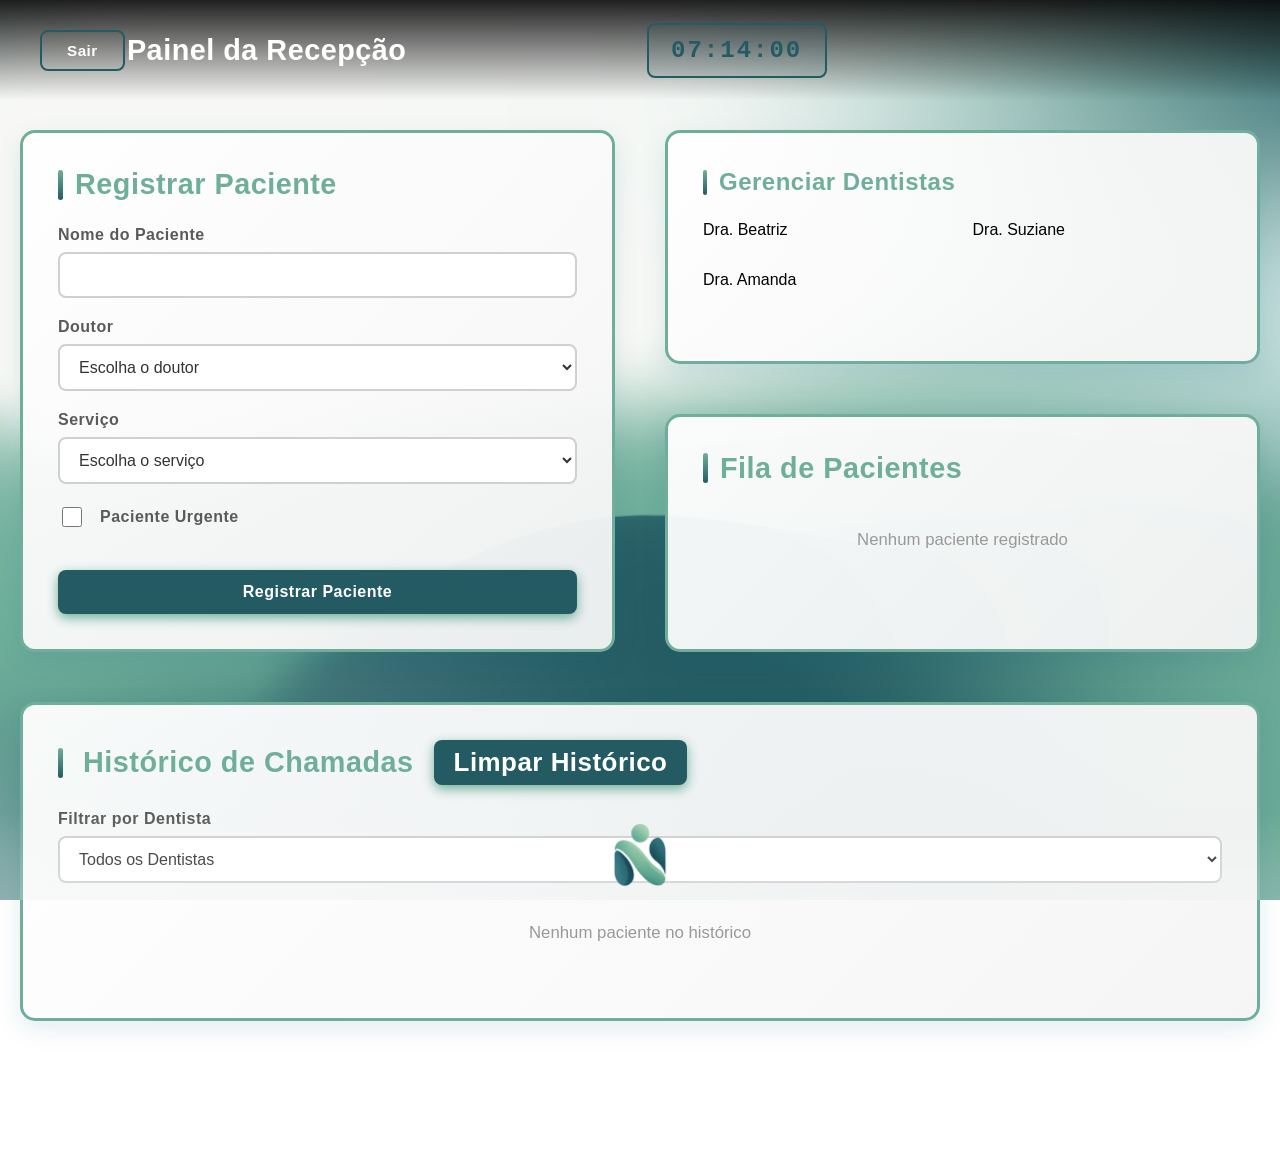
==== pages/painel-recepcao.html @ 8fa3fe1f "refactor: A old site that I created was inovate with a fictitious brand. I refactored colors from CS" ====
<!DOCTYPE html>
<html lang="pt-br">
<head>
    <meta charset="UTF-8">
    <meta name="viewport" content="width=device-width, initial-scale=1.0">
    <title>Painel da Recepção</title>
    <link rel="icon" type="image/svg+xml" href="../public/images/logo/Logo-Isolada_Clinica_Nova.png">
    <link rel="stylesheet" href="../css/main.css">
    <link rel="stylesheet" href="../css/painel-recepcao.css">
</head>
<body>
    <header>
        <a href="../index.html">Sair</a>
        <h1>Painel da Recepção</h1>
        <div id="clock" class="clock">00:00:00</div>
    </header>

    <div class="container">
        <div class="manage-doctors">
            <h3>Gerenciar Dentistas</h3>
            <div id="doctors-list"></div>
        </div>

        <div class="form-section">
            <h2>Registrar Paciente</h2>
            <form id="patient-form">
                <div class="input-group">
                    <label for="patient-name">Nome do Paciente</label>
                    <input type="text" id="patient-name" name="patientName" required>
                </div>

                <div class="input-group">
                    <label for="doctor">Doutor</label>
                    <select id="doctor" name="doctor" required>
                        <option value="">Escolha o doutor</option>
                    </select>
                </div>

                <div class="input-group">
                    <label for="service">Serviço</label>
                    <select id="service" name="service" required>
                        <option value="">Escolha o serviço</option>
                        <option value="Avaliação">Avaliação</option>
                        <option value="Manutenção">Manutenção</option>
                        <option value="Prótese">Prótese</option>
                        <option value="Outro">Outro (especificar)</option>
                    </select>
                </div>

                <div class="input-group" id="other-service-group" style="display: none;">
                    <label for="other-service-detail">Especificar Serviço</label>
                    <textarea id="other-service-detail" name="otherServiceDetail" placeholder="Descreva o serviço"></textarea>
                </div>

                <div class="input-group checkbox-group">
                    <input type="checkbox" id="urgente" name="urgente">
                    <label for="urgente">Paciente Urgente</label>
                </div>

                <button type="submit">Registrar Paciente</button>
            </form>
        </div>

        <div class="list-section">
            <h2>Fila de Pacientes</h2>
            <div id="patient-list">
                <p class="empty-message">Nenhum paciente registrado</p>
            </div>
        </div>

        <div class="history-section">
            <h2>Histórico de Chamadas
                <button id="reset-history-btn" type="button">Limpar Histórico</button>
            </h2>
            <div class="input-group" style="margin-bottom: 20px;">
                <label for="filter-doctor">Filtrar por Dentista</label>
                <select id="filter-doctor" name="filterDoctor">
                    <option value="">Todos os Dentistas</option>
                </select>
            </div>
            <div id="history-list">
                <p class="empty-message">Nenhum paciente no histórico</p>
            </div>
        </div>
    </div>

    <footer>
        <img src="../public/images/logo/Logo-Isolada_Clinica_Nova.png" alt="logo-NOVA">
    </footer>

    <!-- Modal de confirmação/aviso reutilizável -->
    <div id="confirm-modal" class="modal-overlay">
        <div class="modal-content">
            <p id="confirm-message"></p>
            <div class="modal-actions">
                <button id="confirm-yes" type="button">Confirmar</button>
                <button id="confirm-no" type="button">Cancelar</button>
            </div>
        </div>
    </div>

    <!-- Modal de edição de paciente -->
    <div id="edit-modal" class="modal-overlay">
        <div class="modal-content" style="max-width: 500px;">
            <h3 style="margin-top: 0;">Editar Paciente</h3>
            <form id="edit-form">
                <div class="input-group">
                    <label for="edit-patient-name">Nome do Paciente</label>
                    <input type="text" id="edit-patient-name" required>
                </div>
                <div class="input-group">
                    <label for="edit-doctor">Doutor</label>
                    <select id="edit-doctor" required>
                        <option value="">Escolha o doutor</option>
                    </select>
                </div>
                <div class="input-group">
                    <label for="edit-service">Serviço</label>
                    <select id="edit-service" required>
                        <option value="">Escolha o serviço</option>
                        <option value="Avaliação">Avaliação</option>
                        <option value="Manutenção">Manutenção</option>
                        <option value="Prótese">Prótese</option>
                        <option value="Outro">Outro (especificar)</option>
                    </select>
                </div>
                <div class="input-group" id="edit-other-service-group" style="display: none;">
                    <label for="edit-other-service-detail">Especificar Serviço</label>
                    <textarea id="edit-other-service-detail" placeholder="Descreva o serviço"></textarea>
                </div>
                <div class="input-group checkbox-group">
                    <input type="checkbox" id="edit-urgente">
                    <label for="edit-urgente">Paciente Urgente</label>
                </div>
                <div class="modal-actions">
                    <button type="submit">Salvar</button>
                    <button type="button" id="edit-cancel">Cancelar</button>
                </div>
            </form>
        </div>
    </div>

    <script src="../js/clock.js"></script>
    <script type="module" src="../js/recepcao-new.js"></script>
    <script src="../js/gradient-bg.js"></script>
</body>
</html>
---- css/main.css ----
/* Importar fontes Montserrat */
@font-face {
    font-family: 'Montserrat';
    src: url('../assets/fonts/Montserrat/static/Montserrat-Thin.ttf') format('truetype');
    font-weight: 100;
    font-display: swap;
}

@font-face {
    font-family: 'Montserrat';
    src: url('../assets/fonts/Montserrat/static/Montserrat-ThinItalic.ttf') format('truetype');
    font-weight: 100;
    font-style: italic;
    font-display: swap;
}

@font-face {
    font-family: 'Montserrat';
    src: url('../assets/fonts/Montserrat/static/Montserrat-ExtraLight.ttf') format('truetype');
    font-weight: 200;
    font-display: swap;
}

@font-face {
    font-family: 'Montserrat';
    src: url('../assets/fonts/Montserrat/static/Montserrat-ExtraLightItalic.ttf') format('truetype');
    font-weight: 200;
    font-style: italic;
    font-display: swap;
}

@font-face {
    font-family: 'Montserrat';
    src: url('../assets/fonts/Montserrat/static/Montserrat-Light.ttf') format('truetype');
    font-weight: 300;
    font-display: swap;
}

@font-face {
    font-family: 'Montserrat';
    src: url('../assets/fonts/Montserrat/static/Montserrat-LightItalic.ttf') format('truetype');
    font-weight: 300;
    font-style: italic;
    font-display: swap;
}

@font-face {
    font-family: 'Montserrat';
    src: url('../assets/fonts/Montserrat/static/Montserrat-Regular.ttf') format('truetype');
    font-weight: 400;
    font-display: swap;
}

@font-face {
    font-family: 'Montserrat';
    src: url('../assets/fonts/Montserrat/static/Montserrat-Italic.ttf') format('truetype');
    font-weight: 400;
    font-style: italic;
    font-display: swap;
}

@font-face {
    font-family: 'Montserrat';
    src: url('../assets/fonts/Montserrat/static/Montserrat-Medium.ttf') format('truetype');
    font-weight: 500;
    font-display: swap;
}

@font-face {
    font-family: 'Montserrat';
    src: url('../assets/fonts/Montserrat/static/Montserrat-MediumItalic.ttf') format('truetype');
    font-weight: 500;
    font-style: italic;
    font-display: swap;
}

@font-face {
    font-family: 'Montserrat';
    src: url('../assets/fonts/Montserrat/static/Montserrat-SemiBold.ttf') format('truetype');
    font-weight: 600;
    font-display: swap;
}

@font-face {
    font-family: 'Montserrat';
    src: url('../assets/fonts/Montserrat/static/Montserrat-SemiBoldItalic.ttf') format('truetype');
    font-weight: 600;
    font-style: italic;
    font-display: swap;
}

@font-face {
    font-family: 'Montserrat';
    src: url('../assets/fonts/Montserrat/static/Montserrat-Bold.ttf') format('truetype');
    font-weight: 700;
    font-display: swap;
}

@font-face {
    font-family: 'Montserrat';
    src: url('../assets/fonts/Montserrat/static/Montserrat-BoldItalic.ttf') format('truetype');
    font-weight: 700;
    font-style: italic;
    font-display: swap;
}

@font-face {
    font-family: 'Montserrat';
    src: url('../assets/fonts/Montserrat/static/Montserrat-ExtraBold.ttf') format('truetype');
    font-weight: 800;
    font-display: swap;
}

@font-face {
    font-family: 'Montserrat';
    src: url('../assets/fonts/Montserrat/static/Montserrat-ExtraBoldItalic.ttf') format('truetype');
    font-weight: 800;
    font-style: italic;
    font-display: swap;
}

@font-face {
    font-family: 'Montserrat';
    src: url('../assets/fonts/Montserrat/static/Montserrat-Black.ttf') format('truetype');
    font-weight: 900;
    font-display: swap;
}

@font-face {
    font-family: 'Montserrat';
    src: url('../assets/fonts/Montserrat/static/Montserrat-BlackItalic.ttf') format('truetype');
    font-weight: 900;
    font-style: italic;
    font-display: swap;
}

/* Fonte padrão para todo o site */
* {
    font-family: 'Montserrat', sans-serif;
}

:root {
    /* Paleta oficial (README) */
    --color-primary: #6FAF9A;      /* Verde Sage */
    --color-secondary: #245B63;    /* Azul Petroleo */
    --color-bg: #F7F8F5;           /* Off-White */
    --color-accent: #DCEEF0;       /* Azul Claro */
    --color-sand: #E9DCC9;         /* Areia */

    /* Neutras de apoio */
    --color-surface: #ffffff;
    --color-surface-soft: #f5f5f5;
    --color-text: #333333;
    --color-text-soft: #5a5a5a;
    --color-text-muted: #999999;
    --color-border: #d0d0d0;
    --color-border-soft: #e6e6e6;

    /* Estados */
    --color-success: #4CAF50;
    --color-success-hover: #45a049;
    --color-danger: #b30000;

    /* Sombras/overlays */
    --overlay-dark-45: rgba(0, 0, 0, 0.45);
    --overlay-dark-55: rgba(0, 0, 0, 0.55);
    --shadow-soft: 0 4px 12px rgba(0, 0, 0, 0.12);
    --shadow-medium: 0 8px 25px rgba(36, 91, 99, 0.12);
}

body {
    font-family: 'Montserrat', sans-serif;
    margin: 0;
    padding: 0;
    box-sizing: border-box;
}

html {
    box-sizing: border-box;
}

*,
*::before,
*::after {
    box-sizing: inherit;
}
---- css/painel-recepcao.css ----
html, body {
    margin: 0;
    padding: 0;
    height: 100%;
    display: flex;
    flex-direction: column;
}

body {
    display: flex;
    flex-direction: column;
    align-items: center;
    justify-content: flex-start;

    header {
        position: fixed;
        top: 0;
        left: 0;
        right: 0;
        padding: 10px 80px;
        display: grid;
        grid-template-columns: 1fr 1fr 1fr;
        align-items: center;
        min-height: 100px;
        z-index: 10;
        background: linear-gradient(180deg, rgba(0, 0, 0, 0.872) 0%, rgba(36, 91, 99, 0) 100%);

        a {
            position: absolute;
            left: 40px;
            background: none;
            border: 2px solid var(--color-secondary);
            color: white;
            padding: 10px 25px;
            font-size: 0.95em;
            font-weight: 600;
            text-decoration: none;
            border-radius: 8px;
            cursor: pointer;
            transition: all 0.3s ease;
            letter-spacing: 0.5px;
        }

        a:hover {
            background-color: rgba(36, 91, 99, 0.1);
            border-color: var(--color-accent);
            box-shadow: 0 0 15px rgba(36, 91, 99, 0.45);
        }

        a:active {
            transform: scale(0.97);
        }
    }

        h1 {
            color: white;
            margin: 0;
            font-size: 1.8em;
            font-weight: 600;
            letter-spacing: 0.5px;
            text-align: center;
            line-height: 1.4;
            justify-self: center;
        }

        .clock {
            color: var(--color-secondary);
            font-size: 1.5em;
            font-weight: 700;
            font-family: 'Courier New', monospace;
            letter-spacing: 2px;
            padding: 12px 20px;
            background: rgba(36, 91, 99, 0.1);
            border: 2px solid var(--color-secondary);
            border-radius: 8px;
            min-width: 180px;
            text-align: center;
            flex-shrink: 0;
            margin-left: 20px;
            height: fit-content;
            justify-self: end;
        }

    .container {
        flex: 1;
        display: grid;
        grid-template-columns: 1fr 1fr;
        gap: 50px;
        width: 100%;
        max-width: 1400px;
        margin: 130px auto 40px auto;
        padding: 0 20px 150px 20px;
        grid-template-areas:
            "register doctors"
            "register patients"
            "history history";
    }

    .form-section {
        grid-area: register;
    }

    .manage-doctors {
        grid-area: doctors;
    }

    .list-section {
        grid-area: patients;
    }

    .history-section {
        grid-area: history;
    }

    .manage-doctors,
    .form-section,
    .list-section,
    .history-section {
        background: linear-gradient(135deg, rgba(255, 255, 255, 0.95), rgba(245, 245, 245, 0.95));
        border: 3px solid var(--color-primary);
        border-radius: 15px;
        padding: 35px;
        box-shadow: 0 8px 25px rgba(0, 111, 139, 0.12);
        transition: all 0.3s ease;
    }

    .manage-doctors:hover,
    .form-section:hover,
    .list-section:hover,
    .history-section:hover {
        box-shadow: 0 12px 35px rgba(0, 111, 139, 0.18);
    }

    h2, h3 {
        color: #6FAF9A;
        font-size: 1.8em;
        margin: 0 0 25px 0;
        font-weight: 600;
        letter-spacing: 0.5px;
        display: flex;
        align-items: center;
        gap: 12px;
    }

    h2::before {
        content: '';
        display: inline-block;
        width: 5px;
        height: 30px;
        background: linear-gradient(to bottom, var(--color-primary), var(--color-secondary));
        border-radius: 3px;
    }

    h3 {
        font-size: 1.5em;
    }

    h3::before {
        content: '';
        display: inline-block;
        width: 4px;
        height: 25px;
        background: linear-gradient(to bottom, var(--color-primary), var(--color-secondary));
        border-radius: 3px;
    }

    .input-group {
        display: flex;
        flex-direction: column;
        gap: 8px;
        margin-bottom: 20px;

        label {
            font-size: 1em;
            font-weight: 600;
            color: #5a5a5a;
            letter-spacing: 0.5px;
        }

        input[type="text"],
        input[type="number"],
        input[type="email"],
        select,
        textarea {
            padding: 12px 15px;
            font-size: 1em;
            border: 2px solid #d0d0d0;
            border-radius: 8px;
            font-family: inherit;
            background-color: #ffffff;
            color: #333;
            transition: all 0.3s ease;
        }

        input[type="text"]:focus,
        input[type="number"]:focus,
        input[type="email"]:focus,
        select:focus,
        textarea:focus {
            outline: none;
            border-color: var(--color-primary);
            box-shadow: 0 0 8px rgba(0, 72, 139, 0.15);
        }

        input[type="text"]:hover,
        input[type="number"]:hover,
        input[type="email"]:hover,
        select:hover,
        textarea:hover {
            border-color: #b0b0b0;
        }

        select option {
            background-color: white;
            color: #333;
            padding: 8px;
        }

        textarea {
            resize: vertical;
            min-height: 80px;
        }
    }

    .checkbox-group {
        flex-direction: row;
        align-items: center;
        margin-bottom: 25px;

        input[type="checkbox"] {
            width: 20px;
            height: 20px;
            margin-right: 10px;
            cursor: pointer;
            accent-color: var(--color-primary);
        }

        label {
            margin: 0;
            cursor: pointer;
        }
    }

    button[type="submit"],
    #reset-history-btn {
        background-color: var(--color-secondary);
        color: white;
        border: none;
        border-radius: 8px;
        padding: 13px 35px;
        font-size: 1em;
        font-weight: 600;
        cursor: pointer;
        transition: all 0.35s cubic-bezier(0.4, 0, 0.2, 1);
        box-shadow: 0 4px 12px var(--color-primary);
        white-space: nowrap;
        position: relative;
        overflow: hidden;
        letter-spacing: 0.5px;
    }

    button[type="submit"]::before,
    #reset-history-btn::before {
        content: '';
        position: absolute;
        top: 50%;
        left: 50%;
        width: 0;
        height: 0;
        border-radius: 50%;
        background-color: var(--color-primary);
        transform: translate(-50%, -50%);
        transition: width 0.5s ease, height 0.5s ease;
        z-index: -1;
    }

    button[type="submit"]:hover::before,
    #reset-history-btn:hover::before {
        width: 300px;
        height: 300px;
    }

    button[type="submit"]:hover,
    #reset-history-btn:hover {
        background-color: var(--color-primary);
        box-shadow: 0 6px 16px rgba(0, 72, 139, 0.35);
        transform: translateY(-2px);
        border-bottom: 2px solid var(--color-accent);
    }

    button[type="submit"]:active,
    #reset-history-btn:active {
        transform: translateY(0);
        box-shadow: 0 2px 8px rgba(0, 72, 139, 0.2);
    }

    .form-section button[type="submit"] {
        width: 100%;
        margin-top: 15px;
    }

    #doctors-list,
    #patient-list,
    #history-list {
        display: grid;
        grid-template-columns: repeat(2, 1fr);
        gap: 20px;
        min-height: 80px;

        .empty-message {
            color: #999;
            font-size: 1.05em;
            margin: 0;
            text-align: center;
            padding: 20px;
            grid-column: 1 / -1;
        }
    }

    .doctor-item,
    .patient-item,
    .history-item {
        display: grid;
        grid-template-columns: 1fr;
        gap: 12px;
        background: linear-gradient(180deg, #ffffff 0%, #fafafa 100%);
        border: 2px solid #e0e0e0;
        border-radius: 10px;
        padding: 18px 20px;
        transition: all 0.3s ease;
    }

    .doctor-item:hover,
    .patient-item:hover,
    .history-item:hover {
        border-color: var(--color-primary);
        box-shadow: 0 4px 15px rgba(0, 72, 139, 0.15);
        transform: translateY(-3px);
    }

    .doctor-info,
    .patient-info,
    .history-info {
        flex: 1;
    }

    .doctor-name,
    .patient-name,
    .history-patient-name {
        font-size: 1.1em;
        font-weight: 600;
        color: #333;
        margin: 0 0 5px 0;
    }

    .doctor-consultorio,
    .patient-service,
    .history-timestamp,
    .patient-doctor,
    .history-doctor,
    .history-service {
        font-size: 0.9em;
        color: #666;
        margin: 0 0 10px 0;
    }

    .patient-actions,
    .history-actions {
        display: flex;
        align-items: center;
        justify-content: flex-start;
        gap: 8px;
        margin-top: 6px;
    }

    .patient-item.urgente {
        border-color: var(--color-primary);
        box-shadow: 0 6px 18px rgba(0, 72, 139, 0.18);
    }

    .urgent-badge,
    .urgente-badge {
        background: var(--color-primary);
        color: white;
        border-radius: 999px;
        padding: 3px 10px;
        font-size: 0.78em;
        letter-spacing: 0.3px;
        box-shadow: 0 4px 12px rgba(0, 72, 139, 0.35);
        font-weight: 700;
    }

    .doctor-button,
    .patient-button,
    .history-remove-btn {
        background-color: var(--color-primary);
        color: white;
        border: none;
        border-radius: 8px;
        padding: 9px 18px;
        font-size: 0.9em;
        font-weight: 600;
        cursor: pointer;
        transition: all 0.3s ease;
        box-shadow: 0 3px 10px rgba(0, 88, 139, 0.25);
        white-space: nowrap;
        position: relative;
        overflow: hidden;
        align-self: flex-start;
    }

    .doctor-button::before,
    .patient-button::before,
    .history-remove-btn::before {
        content: '';
        position: absolute;
        top: 50%;
        left: 50%;
        width: 0;
        height: 0;
        border-radius: 50%;
        background-color: rgba(55, 144, 212, 0.3);
        transform: translate(-50%, -50%);
        transition: width 0.5s ease, height 0.5s ease;
        z-index: -1;
    }

    .doctor-button:hover::before,
    .patient-button:hover::before,
    .history-remove-btn:hover::before {
        width: 250px;
        height: 250px;
    }

    .doctor-button:hover,
    .patient-button:hover,
    .history-remove-btn:hover {
        background-color: var(--color-secondary);
        box-shadow: 0 5px 14px rgba(0, 72, 139, 0.35);
        transform: translateY(-2px);
        border-bottom: 2px solid var(--color-accent);
    }

    .doctor-button:active,
    .patient-button:active,
    .history-remove-btn:active {
        transform: translateY(0);
        box-shadow: 0 2px 8px rgba(0, 72, 139, 0.2);
    }

    .history-section h2 {
        gap: 20px;
    }

    .history-section #reset-history-btn {
        background-color: var(--color-secondary);
        padding: 8px 20px;
        font-size: 0.9em;
        margin: 0;
    }
}


/* Modal de confirmação/aviso reutilizável */
.modal-overlay {
    position: fixed;
    inset: 0;
    background: rgba(0, 0, 0, 0.55);
    display: none;
    align-items: center;
    justify-content: center;
    z-index: 1000;
    padding: 20px;
    
}

.modal-overlay.active {
    display: flex;
}

.modal-content {
    background: #1a1a1a;
    color: white;
    padding: 24px 26px;
    border-radius: 12px;
    min-width: 320px;
    max-width: 420px;
    box-shadow: 0 20px 60px rgba(0, 0, 0, 0.45);
    border: 2px solid var(--color-primary);
}

.modal-content p {
    margin: 0 0 18px 0;
    font-size: 1.05em;
    line-height: 1.5;
    white-space: pre-line;
}

.modal-actions {
    display: flex;
    gap: 12px;
    justify-content: flex-end;
}

.modal-actions button {
    border: 2px solid var(--color-primary);
    background: var(--color-primary);
    color: white;
    padding: 10px 18px;
    border-radius: 8px;
    font-weight: 600;
    cursor: pointer;
    transition: all 0.25s ease;
}

.modal-actions button#confirm-no {
    background: transparent;
    border-color: var(--color-accent);
    color: var(--color-accent);
}

.modal-actions button:hover {
    transform: translateY(-1px);
    box-shadow: 0 6px 18px rgba(0, 0, 0, 0.25);
}

.modal-actions button:active {
    transform: translateY(0);
    box-shadow: none;
}
/* Responsividade para telas menores */
@media (max-width: 1024px) {
    body {
        .container {
            grid-template-columns: 1fr;
            max-width: 95%;
        }

        #doctors-list,
        #patient-list,
        #history-list {
            grid-template-columns: 1fr;
        }

        h2, h3 {
            font-size: 1.5em;
        }
    }
}

footer {
    position: fixed;
    bottom: 0;
    left: 0;
    right: 0;
    padding: 10px;
    display: flex;
    justify-content: center;
    align-items: center;
    background: linear-gradient(180deg, rgba(139, 0, 0, 0) 0%, rgba(255, 255, 255, 0.225) 100%);
    z-index: 10;

    img {
        width: 70px;
        height: 70px;
        object-fit: contain;
    }
}

/* Responsivo para tablets */
@media (max-width: 1024px) {
    body header {
        grid-template-columns: 1fr 1fr;
        gap: 15px;
        padding: 15px 40px;
    }

    body header h1 {
        font-size: 1.4em;
        grid-column: 1 / -1;
    }

    body header a {
        padding: 8px 16px;
        font-size: 0.9em;
        min-height: 44px;
    }

    body header .clock {
        font-size: 1.2em;
        min-width: auto;
        width: 100%;
    }

    body .container {
        grid-template-columns: 1fr;
        gap: 30px;
        margin-top: 120px;
        grid-template-areas:
            "register"
            "doctors"
            "patients"
            "history";
    }
}

/* Responsivo para celulares */
@media (max-width: 768px) {
    body header {
        grid-template-columns: 1fr;
        padding: 12px 20px;
    }

    body header h1 {
        font-size: 1.2em;
    }

    body header a {
        padding: 8px 12px;
        font-size: 0.8em;
    }

    body header .clock {
        font-size: 1em;
        min-width: auto;
    }

    body .container {
        margin-top: 100px;
        padding: 0 15px 80px 15px;
        gap: 20px;
    }
}

@media (max-width: 480px) {
    body header {
        padding: 10px 12px;
    }

    body header h1 {
        font-size: 1em;
    }

    body header a {
        padding: 7px 10px;
        font-size: 0.75em;
    }

    body header .clock {
        font-size: 0.9em;
        padding: 8px 12px;
    }

    body .container {
        margin-top: 85px;
        padding: 0 10px 70px 10px;
        gap: 15px;
    }
}
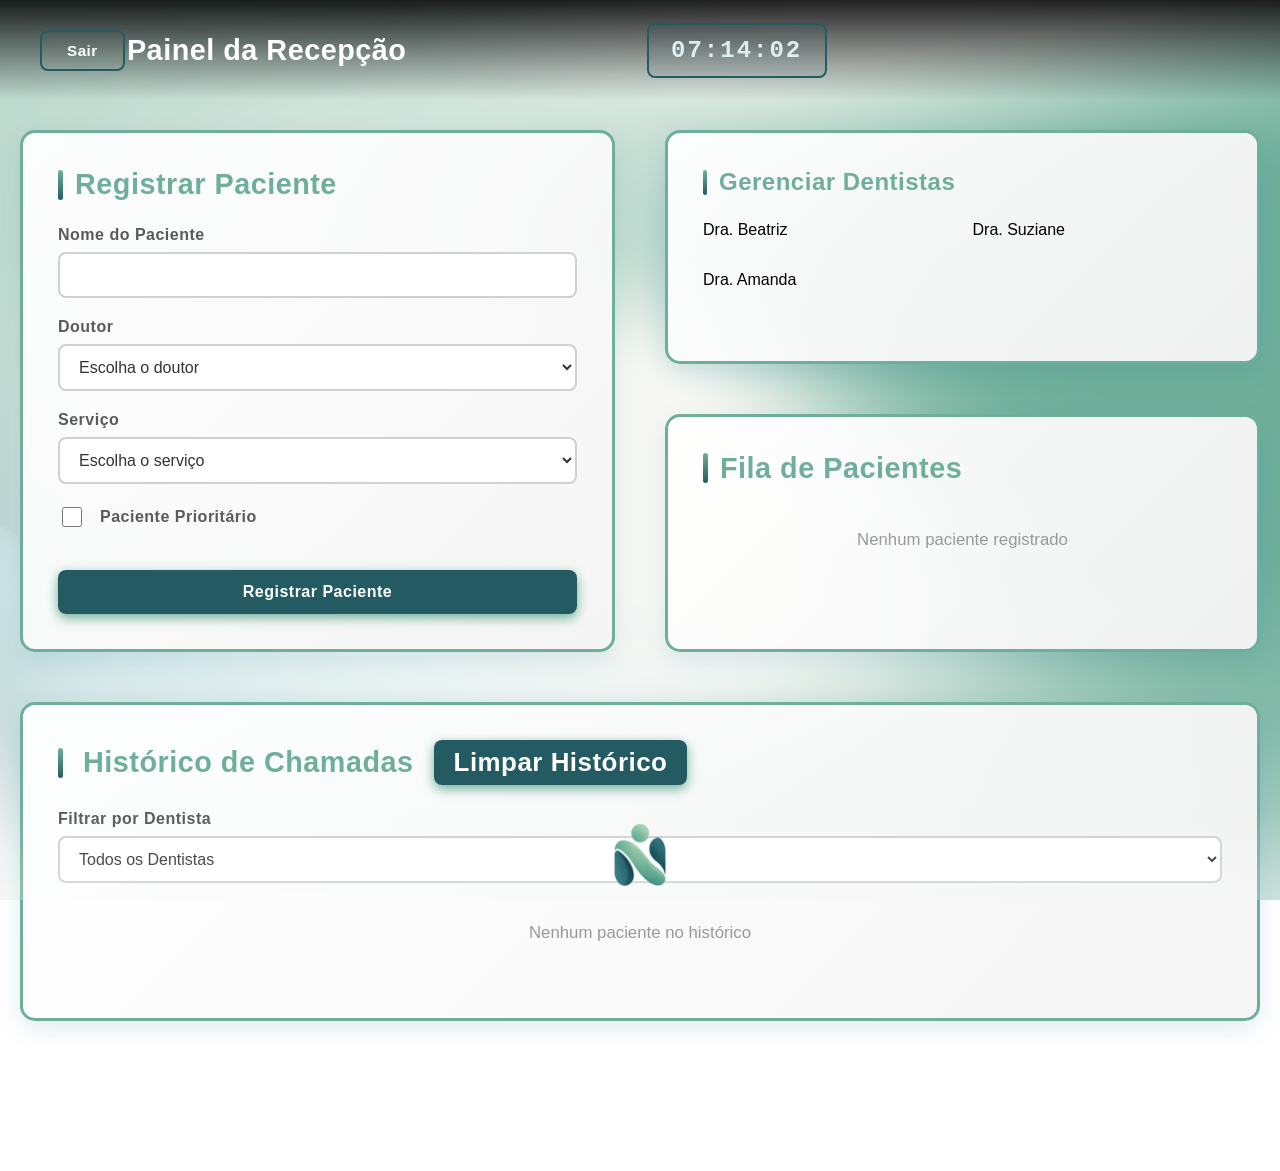
==== commit 1b42ebce: "raw,docs: 'Urgente' was replaced to 'Prioritario' and more informations to 'Documentacao do Projeto'" ====
--- a/pages/painel-recepcao.html
+++ b/pages/painel-recepcao.html
@@ -54,7 +54,7 @@
 
                 <div class="input-group checkbox-group">
                     <input type="checkbox" id="urgente" name="urgente">
-                    <label for="urgente">Paciente Urgente</label>
+                    <label for="urgente">Paciente Prioritário</label>
                 </div>
 
                 <button type="submit">Registrar Paciente</button>
--- a/css/painel-recepcao.css
+++ b/css/painel-recepcao.css
@@ -64,7 +64,7 @@
         }
 
         .clock {
-            color: var(--color-secondary);
+            color: var(--color-accent);
             font-size: 1.5em;
             font-weight: 700;
             font-family: 'Courier New', monospace;
